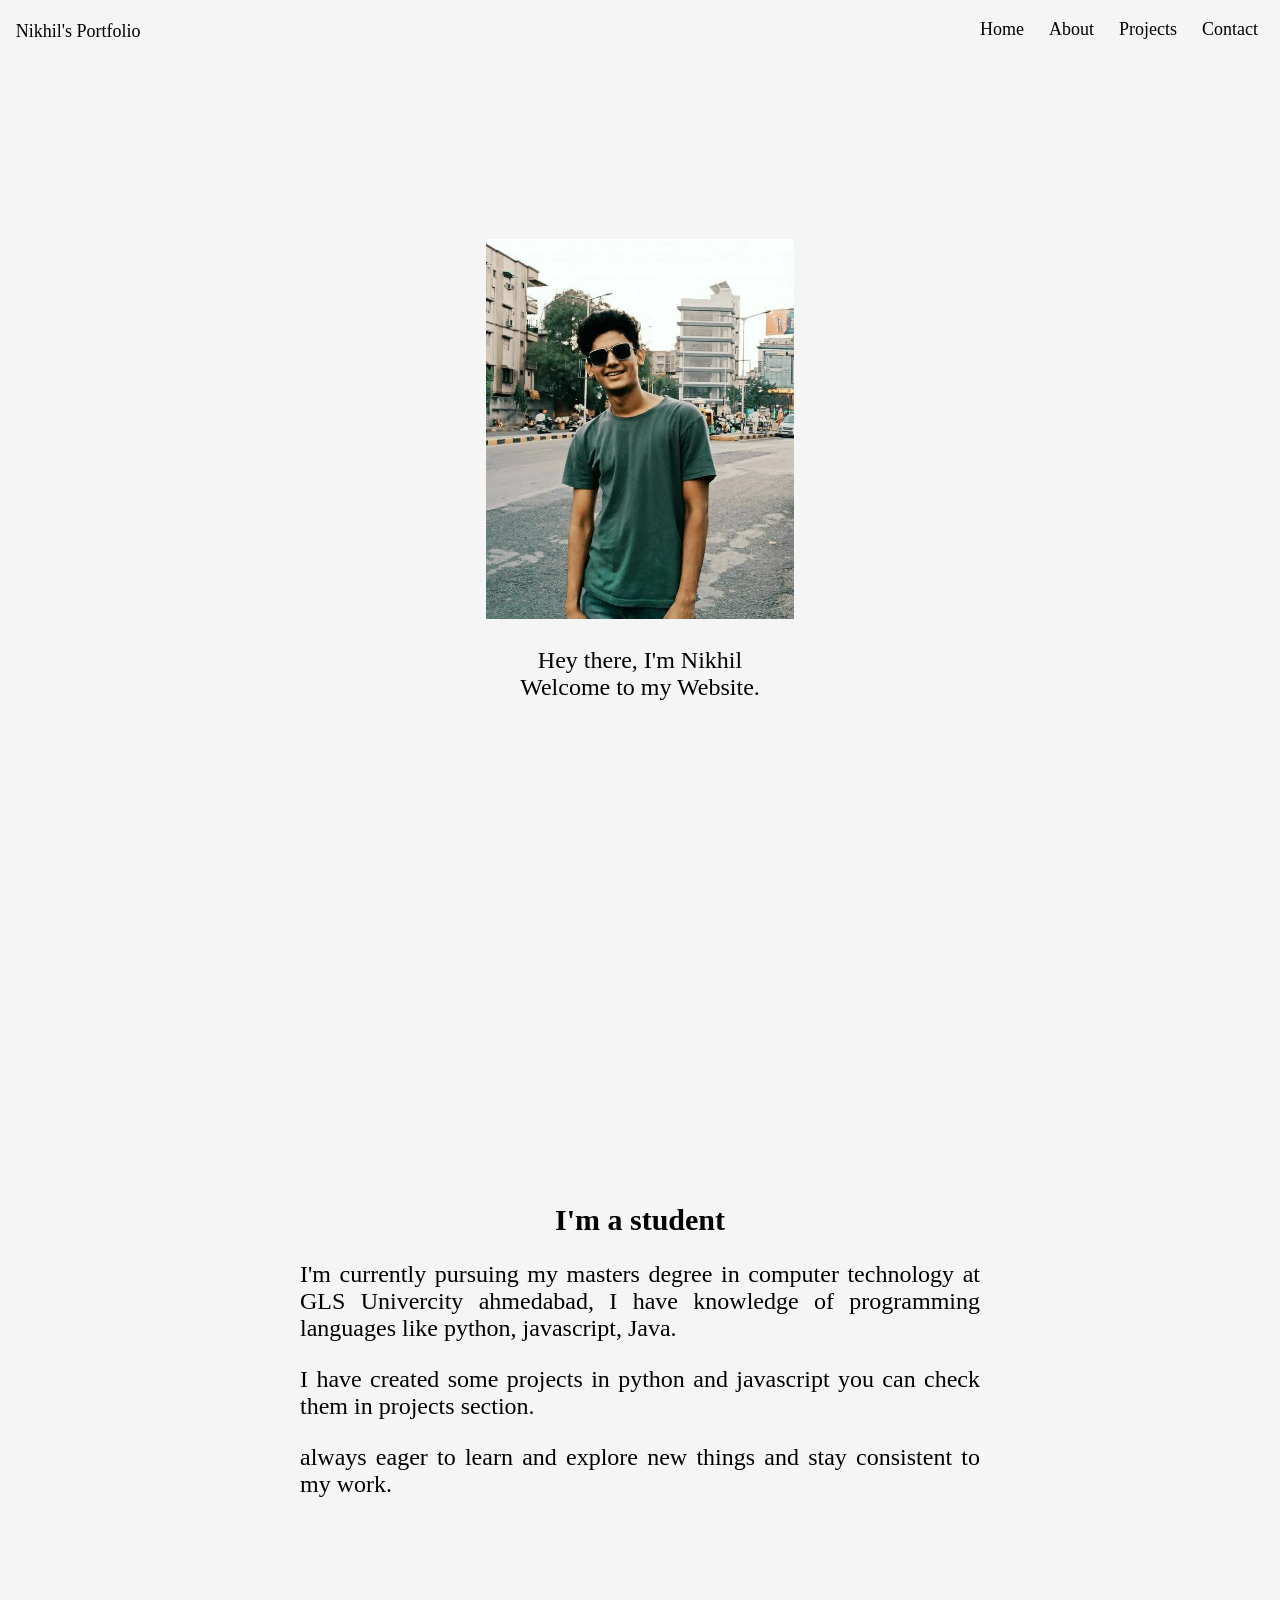
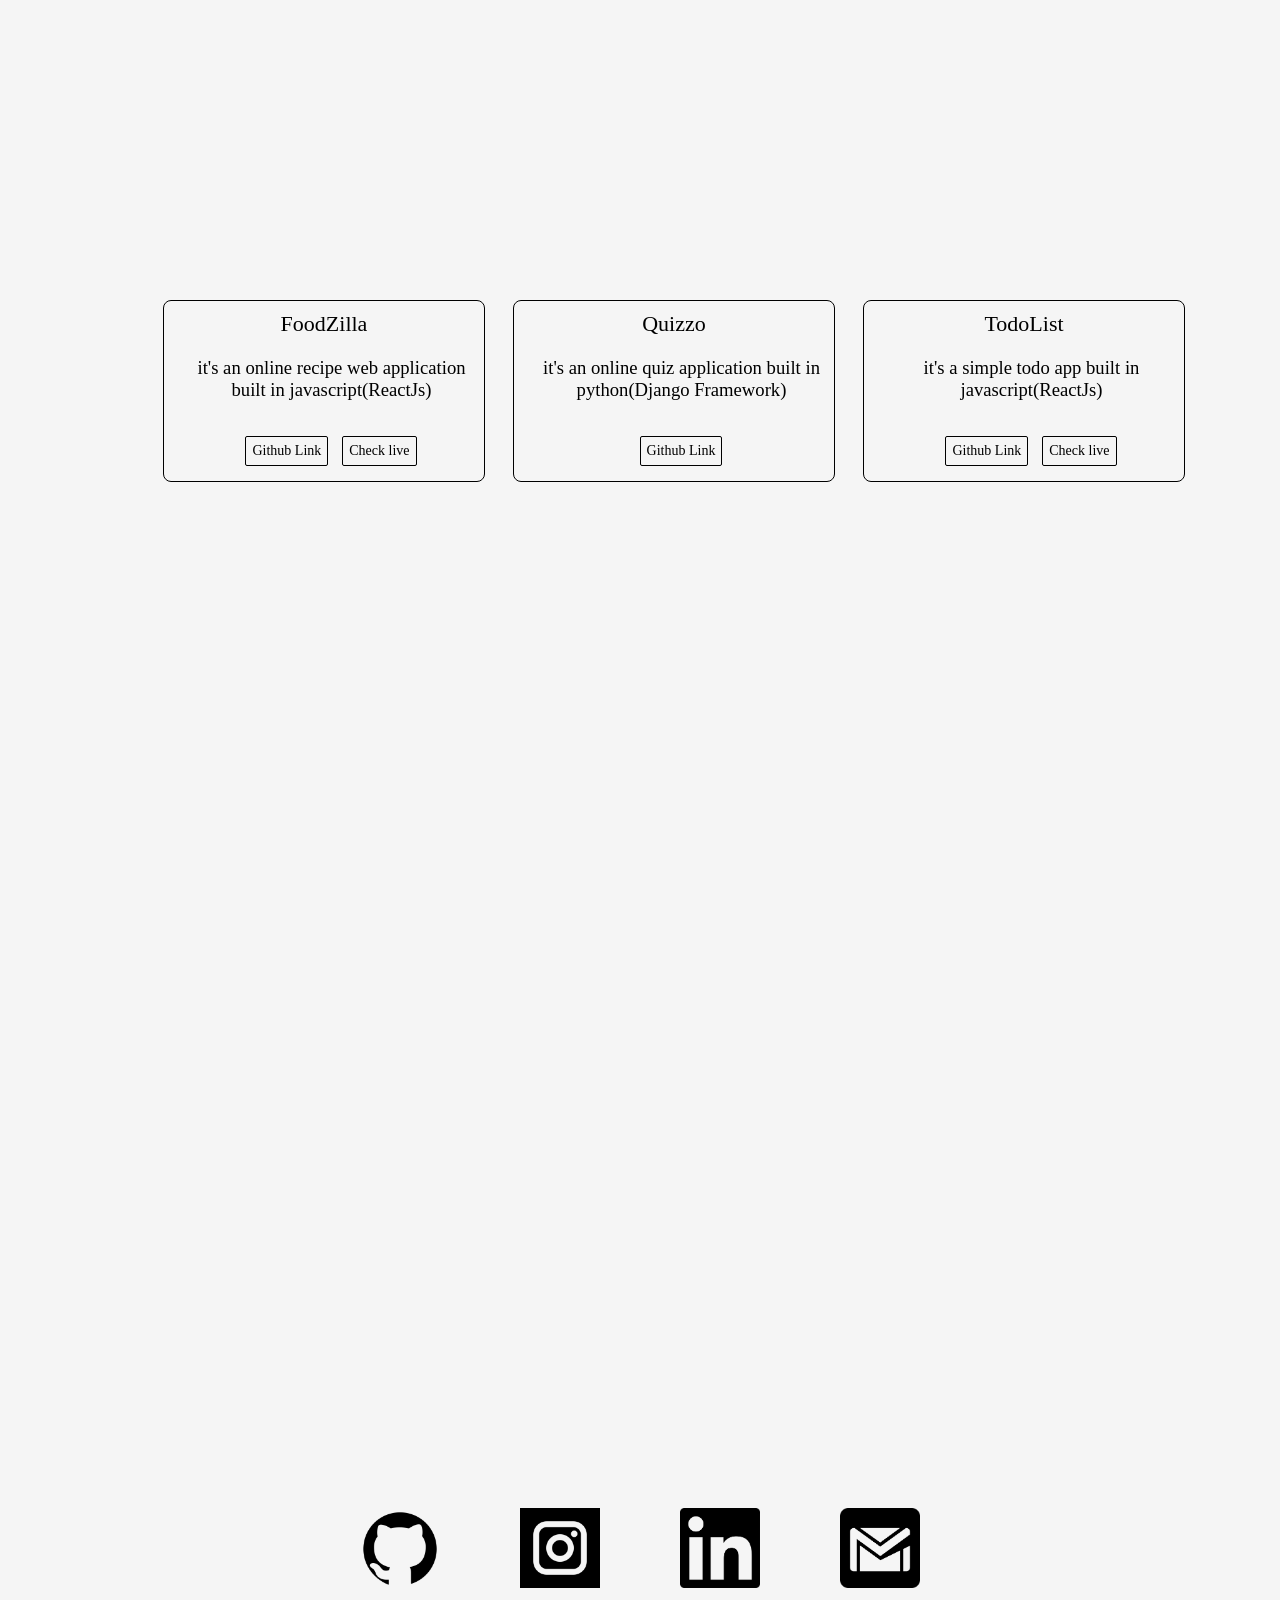
==== index.html @ bfd4dc0f "deploy: 555bc73f781dc9bf36b354ba519a0dff86ea9dd4" ====
<!doctype html><html lang="en"><head><meta charset="utf-8"/><link rel="icon" href="./favicon.ico"/><meta name="viewport" content="width=device-width,initial-scale=1"/><meta name="theme-color" content="#000000"/><meta name="description" content="Web site created using create-react-app"/><link rel="apple-touch-icon" href="./logo192.png"/><link rel="manifest" href="./manifest.json"/><title>Parmar Nikhil</title><link href="./static/css/main.b632a9b6.chunk.css" rel="stylesheet"></head><body><noscript>You need to enable JavaScript to run this app.</noscript><div id="root"></div><script>!function(e){function r(r){for(var n,i,a=r[0],c=r[1],l=r[2],p=0,s=[];p<a.length;p++)i=a[p],Object.prototype.hasOwnProperty.call(o,i)&&o[i]&&s.push(o[i][0]),o[i]=0;for(n in c)Object.prototype.hasOwnProperty.call(c,n)&&(e[n]=c[n]);for(f&&f(r);s.length;)s.shift()();return u.push.apply(u,l||[]),t()}function t(){for(var e,r=0;r<u.length;r++){for(var t=u[r],n=!0,a=1;a<t.length;a++){var c=t[a];0!==o[c]&&(n=!1)}n&&(u.splice(r--,1),e=i(i.s=t[0]))}return e}var n={},o={1:0},u=[];function i(r){if(n[r])return n[r].exports;var t=n[r]={i:r,l:!1,exports:{}};return e[r].call(t.exports,t,t.exports,i),t.l=!0,t.exports}i.e=function(e){var r=[],t=o[e];if(0!==t)if(t)r.push(t[2]);else{var n=new Promise((function(r,n){t=o[e]=[r,n]}));r.push(t[2]=n);var u,a=document.createElement("script");a.charset="utf-8",a.timeout=120,i.nc&&a.setAttribute("nonce",i.nc),a.src=function(e){return i.p+"static/js/"+({}[e]||e)+"."+{3:"75bbc83d"}[e]+".chunk.js"}(e);var c=new Error;u=function(r){a.onerror=a.onload=null,clearTimeout(l);var t=o[e];if(0!==t){if(t){var n=r&&("load"===r.type?"missing":r.type),u=r&&r.target&&r.target.src;c.message="Loading chunk "+e+" failed.\n("+n+": "+u+")",c.name="ChunkLoadError",c.type=n,c.request=u,t[1](c)}o[e]=void 0}};var l=setTimeout((function(){u({type:"timeout",target:a})}),12e4);a.onerror=a.onload=u,document.head.appendChild(a)}return Promise.all(r)},i.m=e,i.c=n,i.d=function(e,r,t){i.o(e,r)||Object.defineProperty(e,r,{enumerable:!0,get:t})},i.r=function(e){"undefined"!=typeof Symbol&&Symbol.toStringTag&&Object.defineProperty(e,Symbol.toStringTag,{value:"Module"}),Object.defineProperty(e,"__esModule",{value:!0})},i.t=function(e,r){if(1&r&&(e=i(e)),8&r)return e;if(4&r&&"object"==typeof e&&e&&e.__esModule)return e;var t=Object.create(null);if(i.r(t),Object.defineProperty(t,"default",{enumerable:!0,value:e}),2&r&&"string"!=typeof e)for(var n in e)i.d(t,n,function(r){return e[r]}.bind(null,n));return t},i.n=function(e){var r=e&&e.__esModule?function(){return e.default}:function(){return e};return i.d(r,"a",r),r},i.o=function(e,r){return Object.prototype.hasOwnProperty.call(e,r)},i.p="./",i.oe=function(e){throw console.error(e),e};var a=this.webpackJsonpportfolio=this.webpackJsonpportfolio||[],c=a.push.bind(a);a.push=r,a=a.slice();for(var l=0;l<a.length;l++)r(a[l]);var f=c;t()}([])</script><script src="./static/js/2.16195182.chunk.js"></script><script src="./static/js/main.2c8963f9.chunk.js"></script></body></html>
---- static/css/main.b632a9b6.chunk.css ----
body{margin:0;font-family:-apple-system,BlinkMacSystemFont,"Segoe UI","Roboto","Oxygen","Ubuntu","Cantarell","Fira Sans","Droid Sans","Helvetica Neue",sans-serif;-webkit-font-smoothing:antialiased;-moz-osx-font-smoothing:grayscale}code{font-family:source-code-pro,Menlo,Monaco,Consolas,"Courier New",monospace}*{text-decoration:none;font-family:Montsarret;background-color:#f5f5f5}.App{text-align:center;width:100%}.App,body,html{height:100%;scroll-behavior:smooth}header{background-color:#f5f5f5;border:solid;border-color:#f5f5f5;height:50px;position:fixed;width:100%;top:0}header .menu{float:right;margin-right:25px}header .menu li{display:inline-block;list-style:none}header .menu li a:hover{box-shadow:#f5f5f5}header .menu li a{color:#000;font-size:18px;font-weight:500px;margin-left:25px;font-family:Montsarret}header p{font-size:18px;margin-left:1%;float:left}.homepage{display:flex;flex-direction:column;justify-content:center;width:100%;text-align:center;height:100vh;background-color:#f5f5f5}.homepage div p{font-family:Montserrat;font-size:18pt}.homepage img{margin:5% 0 0;size:100%;height:380px}.about{display:flex;flex-direction:column;justify-content:center;width:100%;text-align:center;height:100vh}.about p{margin-top:0;text-align:justify;font-size:18pt;margin-left:300px;margin-right:300px}.contact{display:flex;justify-content:center;width:100%;height:100vh;align-items:center}.contact img{margin-left:40px;margin-right:40px;width:80px;height:80px}.projects{margin-left:20px;display:flex;justify-content:center;width:100%;height:100vh}.ghlink{border-width:thin;border-color:grey}.project{font-family:Montsarret;font-size:14pt;margin-top:100px;margin-left:28px;width:300px;border-radius:8px;height:160px;padding:10px;border:1px solid #000}.project button{border:1px solid #000;margin-left:14px;padding:6px;border-radius:2px;font-style:normal;font-size:14px;margin-top:16px}@media only screen and (max-width:768px){header .menu li{margin-right:20pxpx}.homepage{background-color:#f5f5f5}.about,.homepage{display:flex;flex-direction:column;justify-content:center;width:100%;text-align:center}.about{font-size:18pt}.about h2{font-size:5pt}.about p{margin:0;text-align:justify;font-size:15pt;padding:12px}.homepage img{width:350px;height:350px;margin-top:100px}.contact{width:100%;height:100vh;align-items:center}.contact,.projects{display:flex;justify-content:center;flex-direction:column}.projects{margin-top:40px;width:80%;height:100%}.project{margin-top:20px;margin-right:80px;font-family:Montsarret;font-size:14pt;width:350px;height:160px;padding:2px;border:1px solid #000}.project button{height:30px;padding:5px;width:100px}.contact img{margin-top:24px}.project p{font-family:Montsarret;margin-top:20px;margin-left:15px}}.project p{font-family:Montsarret;margin-top:20px;margin-left:15px}.main-content{display:flex;flex-direction:column}@media (prefers-reduced-motion:no-preference){.App-logo{-webkit-animation:App-logo-spin 20s linear infinite;animation:App-logo-spin 20s linear infinite}}.App-header{background-color:#282c34;min-height:100vh;display:flex;flex-direction:column;align-items:center;justify-content:center;font-size:calc(10px + 2vmin);color:#fff}.App-link{color:#61dafb}@-webkit-keyframes App-logo-spin{0%{-webkit-transform:rotate(0deg);transform:rotate(0deg)}to{-webkit-transform:rotate(1turn);transform:rotate(1turn)}}@keyframes App-logo-spin{0%{-webkit-transform:rotate(0deg);transform:rotate(0deg)}to{-webkit-transform:rotate(1turn);transform:rotate(1turn)}}
/*# sourceMappingURL=main.b632a9b6.chunk.css.map */
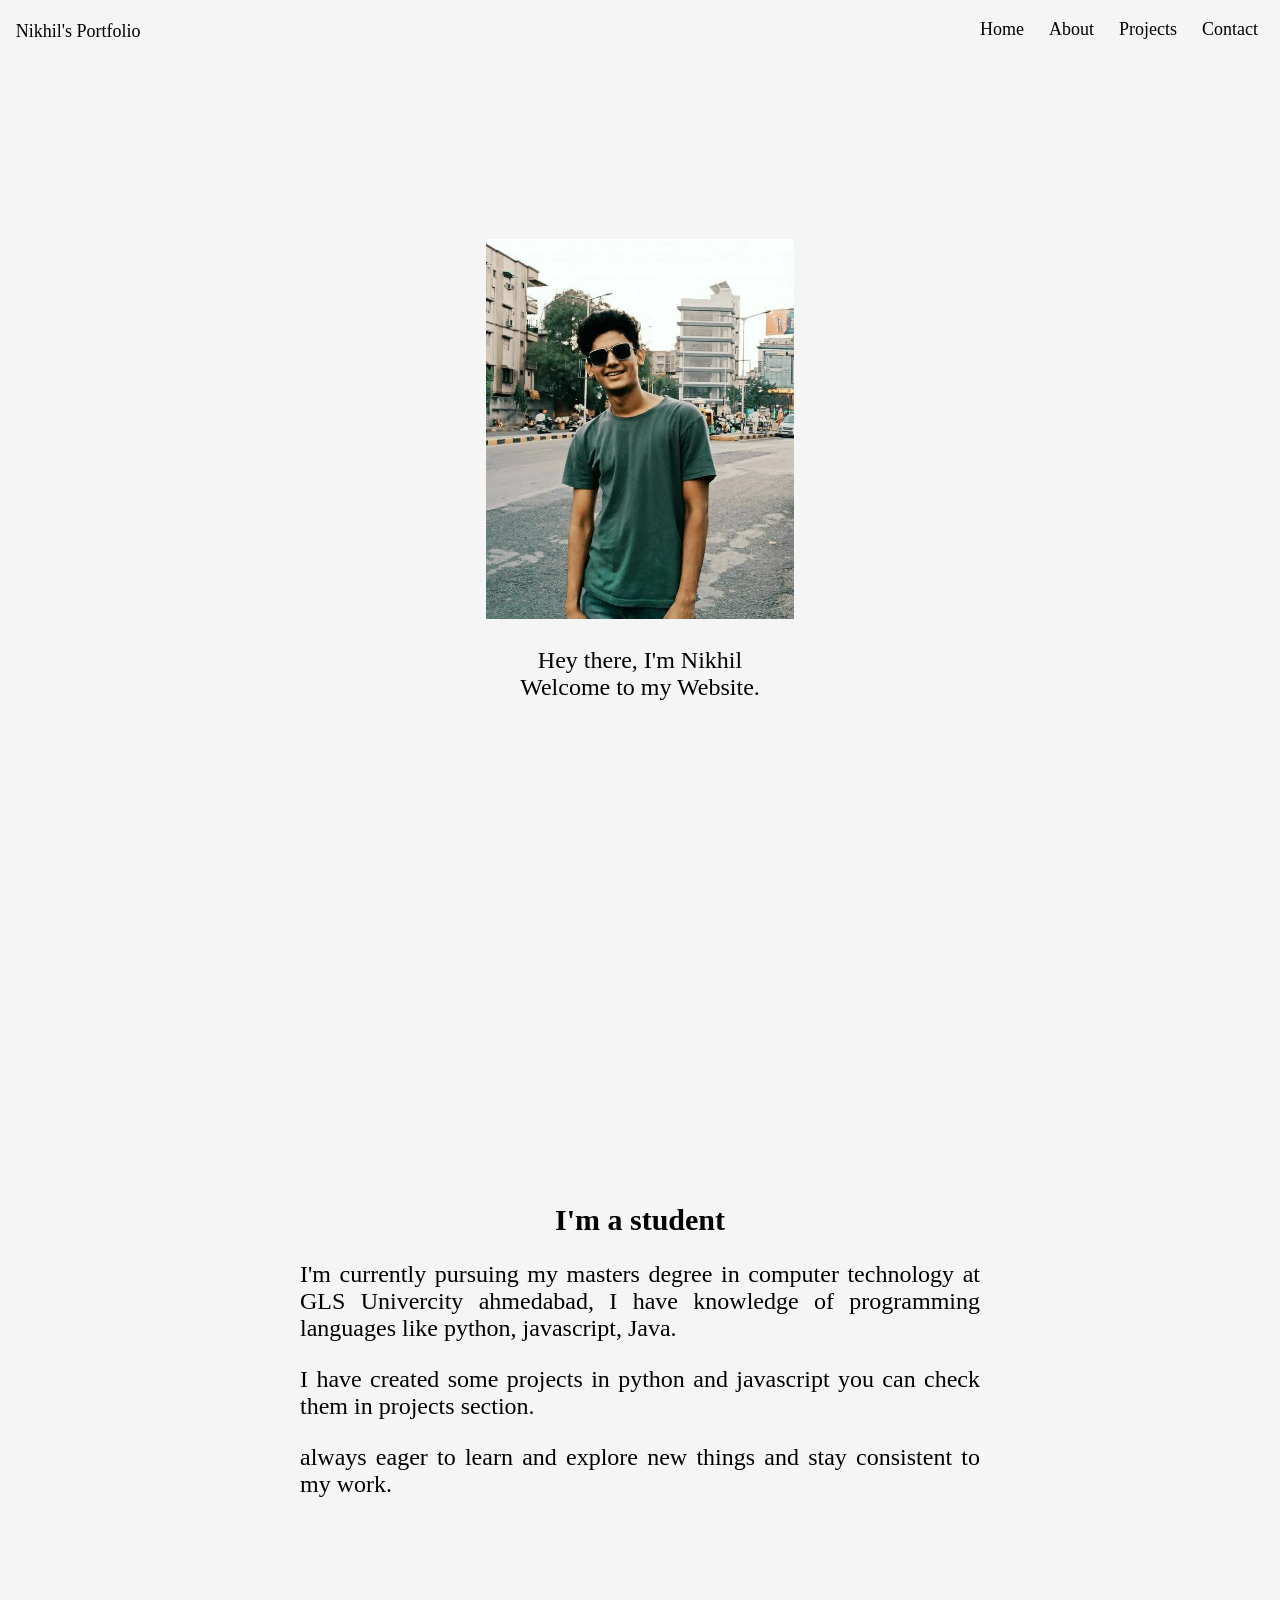
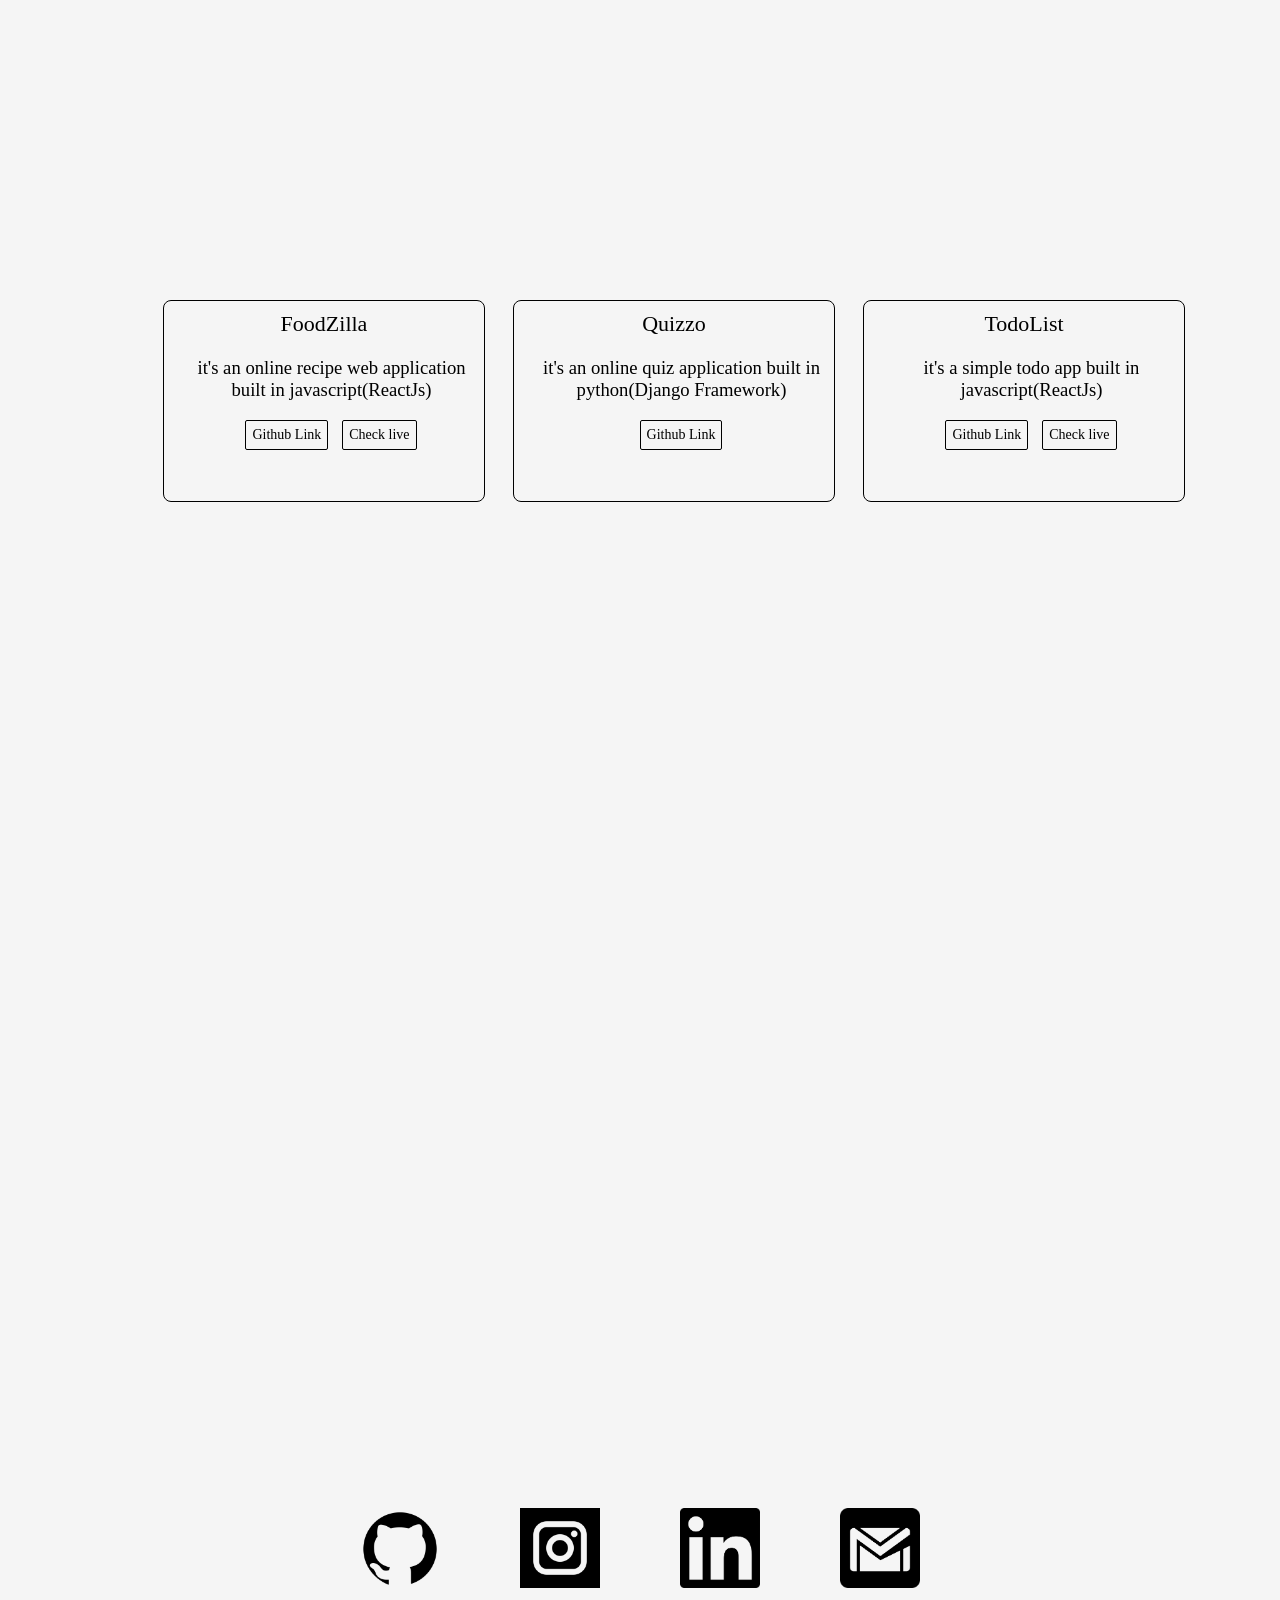
==== commit 0a442c26: "deploy: 1b4979b20dcdbd043f314d132124f4fd3007ded4" ====
--- a/index.html
+++ b/index.html
@@ -1 +1 @@
-<!doctype html><html lang="en"><head><meta charset="utf-8"/><link rel="icon" href="./favicon.ico"/><meta name="viewport" content="width=device-width,initial-scale=1"/><meta name="theme-color" content="#000000"/><meta name="description" content="Web site created using create-react-app"/><link rel="apple-touch-icon" href="./logo192.png"/><link rel="manifest" href="./manifest.json"/><title>Parmar Nikhil</title><link href="./static/css/main.b632a9b6.chunk.css" rel="stylesheet"></head><body><noscript>You need to enable JavaScript to run this app.</noscript><div id="root"></div><script>!function(e){function r(r){for(var n,i,a=r[0],c=r[1],l=r[2],p=0,s=[];p<a.length;p++)i=a[p],Object.prototype.hasOwnProperty.call(o,i)&&o[i]&&s.push(o[i][0]),o[i]=0;for(n in c)Object.prototype.hasOwnProperty.call(c,n)&&(e[n]=c[n]);for(f&&f(r);s.length;)s.shift()();return u.push.apply(u,l||[]),t()}function t(){for(var e,r=0;r<u.length;r++){for(var t=u[r],n=!0,a=1;a<t.length;a++){var c=t[a];0!==o[c]&&(n=!1)}n&&(u.splice(r--,1),e=i(i.s=t[0]))}return e}var n={},o={1:0},u=[];function i(r){if(n[r])return n[r].exports;var t=n[r]={i:r,l:!1,exports:{}};return e[r].call(t.exports,t,t.exports,i),t.l=!0,t.exports}i.e=function(e){var r=[],t=o[e];if(0!==t)if(t)r.push(t[2]);else{var n=new Promise((function(r,n){t=o[e]=[r,n]}));r.push(t[2]=n);var u,a=document.createElement("script");a.charset="utf-8",a.timeout=120,i.nc&&a.setAttribute("nonce",i.nc),a.src=function(e){return i.p+"static/js/"+({}[e]||e)+"."+{3:"75bbc83d"}[e]+".chunk.js"}(e);var c=new Error;u=function(r){a.onerror=a.onload=null,clearTimeout(l);var t=o[e];if(0!==t){if(t){var n=r&&("load"===r.type?"missing":r.type),u=r&&r.target&&r.target.src;c.message="Loading chunk "+e+" failed.\n("+n+": "+u+")",c.name="ChunkLoadError",c.type=n,c.request=u,t[1](c)}o[e]=void 0}};var l=setTimeout((function(){u({type:"timeout",target:a})}),12e4);a.onerror=a.onload=u,document.head.appendChild(a)}return Promise.all(r)},i.m=e,i.c=n,i.d=function(e,r,t){i.o(e,r)||Object.defineProperty(e,r,{enumerable:!0,get:t})},i.r=function(e){"undefined"!=typeof Symbol&&Symbol.toStringTag&&Object.defineProperty(e,Symbol.toStringTag,{value:"Module"}),Object.defineProperty(e,"__esModule",{value:!0})},i.t=function(e,r){if(1&r&&(e=i(e)),8&r)return e;if(4&r&&"object"==typeof e&&e&&e.__esModule)return e;var t=Object.create(null);if(i.r(t),Object.defineProperty(t,"default",{enumerable:!0,value:e}),2&r&&"string"!=typeof e)for(var n in e)i.d(t,n,function(r){return e[r]}.bind(null,n));return t},i.n=function(e){var r=e&&e.__esModule?function(){return e.default}:function(){return e};return i.d(r,"a",r),r},i.o=function(e,r){return Object.prototype.hasOwnProperty.call(e,r)},i.p="./",i.oe=function(e){throw console.error(e),e};var a=this.webpackJsonpportfolio=this.webpackJsonpportfolio||[],c=a.push.bind(a);a.push=r,a=a.slice();for(var l=0;l<a.length;l++)r(a[l]);var f=c;t()}([])</script><script src="./static/js/2.16195182.chunk.js"></script><script src="./static/js/main.2c8963f9.chunk.js"></script></body></html>+<!doctype html><html lang="en"><head><meta charset="utf-8"/><link rel="icon" href="./favicon.ico"/><meta name="viewport" content="width=device-width,initial-scale=1"/><meta name="theme-color" content="#000000"/><meta name="description" content="Web site created using create-react-app"/><link rel="apple-touch-icon" href="./logo192.png"/><link rel="manifest" href="./manifest.json"/><title>Parmar Nikhil</title><link href="./static/css/main.9d55706c.chunk.css" rel="stylesheet"></head><body><noscript>You need to enable JavaScript to run this app.</noscript><div id="root"></div><script>!function(e){function r(r){for(var n,i,a=r[0],c=r[1],l=r[2],p=0,s=[];p<a.length;p++)i=a[p],Object.prototype.hasOwnProperty.call(o,i)&&o[i]&&s.push(o[i][0]),o[i]=0;for(n in c)Object.prototype.hasOwnProperty.call(c,n)&&(e[n]=c[n]);for(f&&f(r);s.length;)s.shift()();return u.push.apply(u,l||[]),t()}function t(){for(var e,r=0;r<u.length;r++){for(var t=u[r],n=!0,a=1;a<t.length;a++){var c=t[a];0!==o[c]&&(n=!1)}n&&(u.splice(r--,1),e=i(i.s=t[0]))}return e}var n={},o={1:0},u=[];function i(r){if(n[r])return n[r].exports;var t=n[r]={i:r,l:!1,exports:{}};return e[r].call(t.exports,t,t.exports,i),t.l=!0,t.exports}i.e=function(e){var r=[],t=o[e];if(0!==t)if(t)r.push(t[2]);else{var n=new Promise((function(r,n){t=o[e]=[r,n]}));r.push(t[2]=n);var u,a=document.createElement("script");a.charset="utf-8",a.timeout=120,i.nc&&a.setAttribute("nonce",i.nc),a.src=function(e){return i.p+"static/js/"+({}[e]||e)+"."+{3:"75bbc83d"}[e]+".chunk.js"}(e);var c=new Error;u=function(r){a.onerror=a.onload=null,clearTimeout(l);var t=o[e];if(0!==t){if(t){var n=r&&("load"===r.type?"missing":r.type),u=r&&r.target&&r.target.src;c.message="Loading chunk "+e+" failed.\n("+n+": "+u+")",c.name="ChunkLoadError",c.type=n,c.request=u,t[1](c)}o[e]=void 0}};var l=setTimeout((function(){u({type:"timeout",target:a})}),12e4);a.onerror=a.onload=u,document.head.appendChild(a)}return Promise.all(r)},i.m=e,i.c=n,i.d=function(e,r,t){i.o(e,r)||Object.defineProperty(e,r,{enumerable:!0,get:t})},i.r=function(e){"undefined"!=typeof Symbol&&Symbol.toStringTag&&Object.defineProperty(e,Symbol.toStringTag,{value:"Module"}),Object.defineProperty(e,"__esModule",{value:!0})},i.t=function(e,r){if(1&r&&(e=i(e)),8&r)return e;if(4&r&&"object"==typeof e&&e&&e.__esModule)return e;var t=Object.create(null);if(i.r(t),Object.defineProperty(t,"default",{enumerable:!0,value:e}),2&r&&"string"!=typeof e)for(var n in e)i.d(t,n,function(r){return e[r]}.bind(null,n));return t},i.n=function(e){var r=e&&e.__esModule?function(){return e.default}:function(){return e};return i.d(r,"a",r),r},i.o=function(e,r){return Object.prototype.hasOwnProperty.call(e,r)},i.p="./",i.oe=function(e){throw console.error(e),e};var a=this.webpackJsonpportfolio=this.webpackJsonpportfolio||[],c=a.push.bind(a);a.push=r,a=a.slice();for(var l=0;l<a.length;l++)r(a[l]);var f=c;t()}([])</script><script src="./static/js/2.16195182.chunk.js"></script><script src="./static/js/main.1bcb06c4.chunk.js"></script></body></html>
--- a/static/css/main.9d55706c.chunk.css
+++ b/static/css/main.9d55706c.chunk.css
@@ -0,0 +1,2 @@
+body{margin:0;font-family:-apple-system,BlinkMacSystemFont,"Segoe UI","Roboto","Oxygen","Ubuntu","Cantarell","Fira Sans","Droid Sans","Helvetica Neue",sans-serif;-webkit-font-smoothing:antialiased;-moz-osx-font-smoothing:grayscale}code{font-family:source-code-pro,Menlo,Monaco,Consolas,"Courier New",monospace}*{text-decoration:none;font-family:Montsarret;background-color:#f5f5f5}.App{text-align:center;width:100%}.App,body,html{height:100%;scroll-behavior:smooth}header{background-color:#f5f5f5;border:solid;border-color:#f5f5f5;height:50px;position:fixed;width:100%;top:0}header .menu{float:right;margin-right:25px}header .menu li{display:inline-block;list-style:none}header .menu li a:hover{box-shadow:#f5f5f5}header .menu li a{color:#000;font-size:18px;font-weight:500px;margin-left:25px;font-family:Montsarret}header p{font-size:18px;margin-left:1%;float:left}.homepage{display:flex;flex-direction:column;justify-content:center;width:100%;text-align:center;height:100vh;background-color:#f5f5f5}.homepage div p{font-family:Montserrat;font-size:18pt}.homepage img{margin:5% 0 0;size:100%;height:380px}.about{display:flex;flex-direction:column;justify-content:center;width:100%;text-align:center;height:100vh}.about p{margin-top:0;text-align:justify;font-size:18pt;margin-left:300px;margin-right:300px}.contact{display:flex;justify-content:center;width:100%;height:100vh;align-items:center}.contact img{margin-left:40px;margin-right:40px;width:80px;height:80px}.projects{margin-left:20px;display:flex;justify-content:center;width:100%;height:100vh}.ghlink{border-width:thin;border-color:grey}.project{font-family:Montsarret;font-size:14pt;margin-top:100px;margin-left:28px;width:300px;border-radius:8px;height:180px;padding:10px;border:1px solid #000}.project button{border:1px solid #000;margin-left:14px;padding:6px;border-radius:2px;font-style:normal;font-size:14px}.buttonholder{position:relative;bottom:0}@media only screen and (max-width:768px){header .menu li{margin:0}header{display:flex;margin-left:0;margin-right:0}header .menu li a{font-size:14px;margin:5px}header p{display:none}.homepage{display:flex;flex-direction:column;justify-content:center;width:100%;text-align:center;background-color:#f5f5f5}.homepage div p{font-size:14px}.about{display:flex;flex-direction:column;justify-content:center;width:100%;text-align:center;font-size:18pt}.about h2{font-size:5pt}.about p{margin:0;text-align:justify;font-size:15pt;padding:12px}.homepage img{width:100%;height:100%;margin-top:50px}.contact{justify-content:center;height:100vh}.contact,.projects{display:flex;flex-direction:column;width:100%;align-items:center}.projects{margin-top:100px;margin-left:0;margin-right:0}.project{margin:0}.buttonholder .buttonlink{width:50px}.buttonholder .buttoncheck{width:60px}.buttonholder button span{display:none}.buttonholder .buttonlink:after{content:"</>"}.buttonholder .buttoncheck:after{content:"check"}.contact img{margin-top:24px}.project p{font-family:Montsarret;margin-top:20px;margin-left:15px}}.project p{font-family:Montsarret;margin-top:20px;margin-left:15px}.main-content{display:flex;flex-direction:column}@media (prefers-reduced-motion:no-preference){.App-logo{-webkit-animation:App-logo-spin 20s linear infinite;animation:App-logo-spin 20s linear infinite}}.App-header{background-color:#282c34;min-height:100vh;display:flex;flex-direction:column;align-items:center;justify-content:center;font-size:calc(10px + 2vmin);color:#fff}.App-link{color:#61dafb}@-webkit-keyframes App-logo-spin{0%{-webkit-transform:rotate(0deg);transform:rotate(0deg)}to{-webkit-transform:rotate(1turn);transform:rotate(1turn)}}@keyframes App-logo-spin{0%{-webkit-transform:rotate(0deg);transform:rotate(0deg)}to{-webkit-transform:rotate(1turn);transform:rotate(1turn)}}
+/*# sourceMappingURL=main.9d55706c.chunk.css.map */
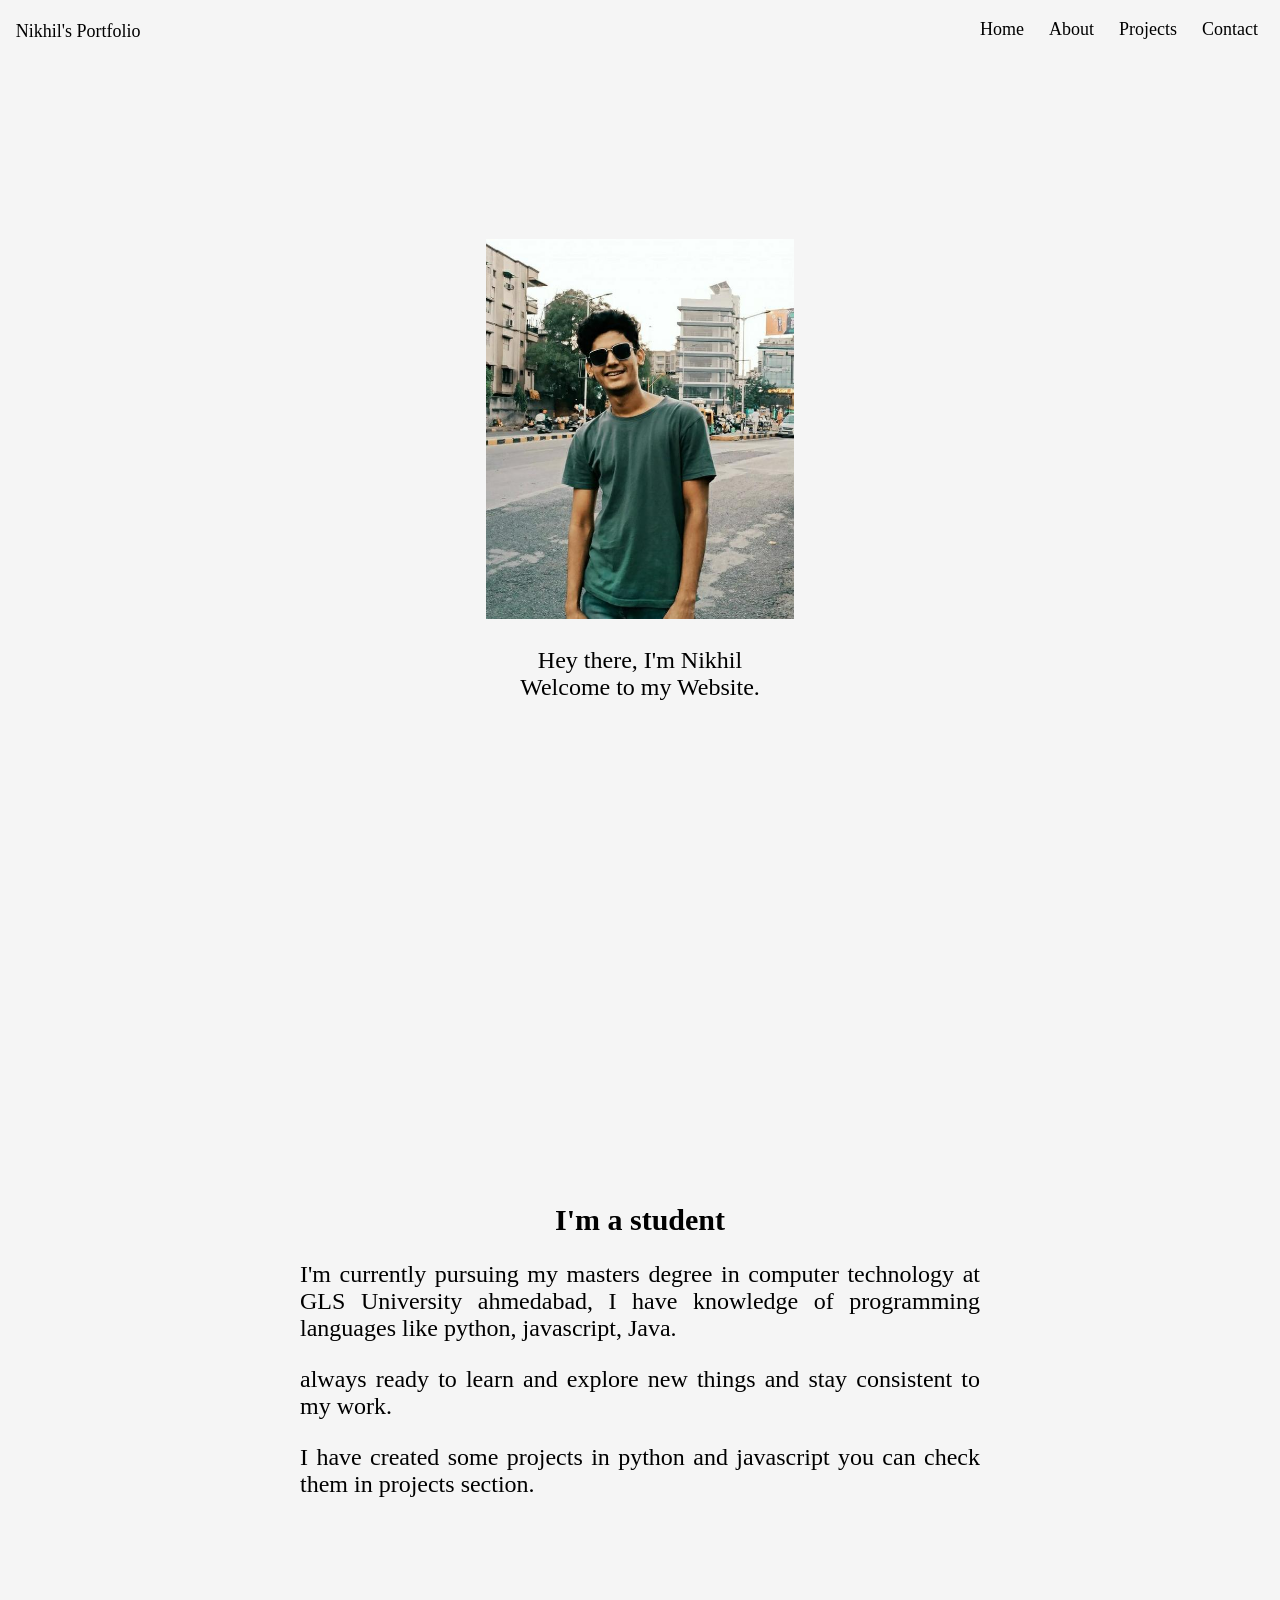
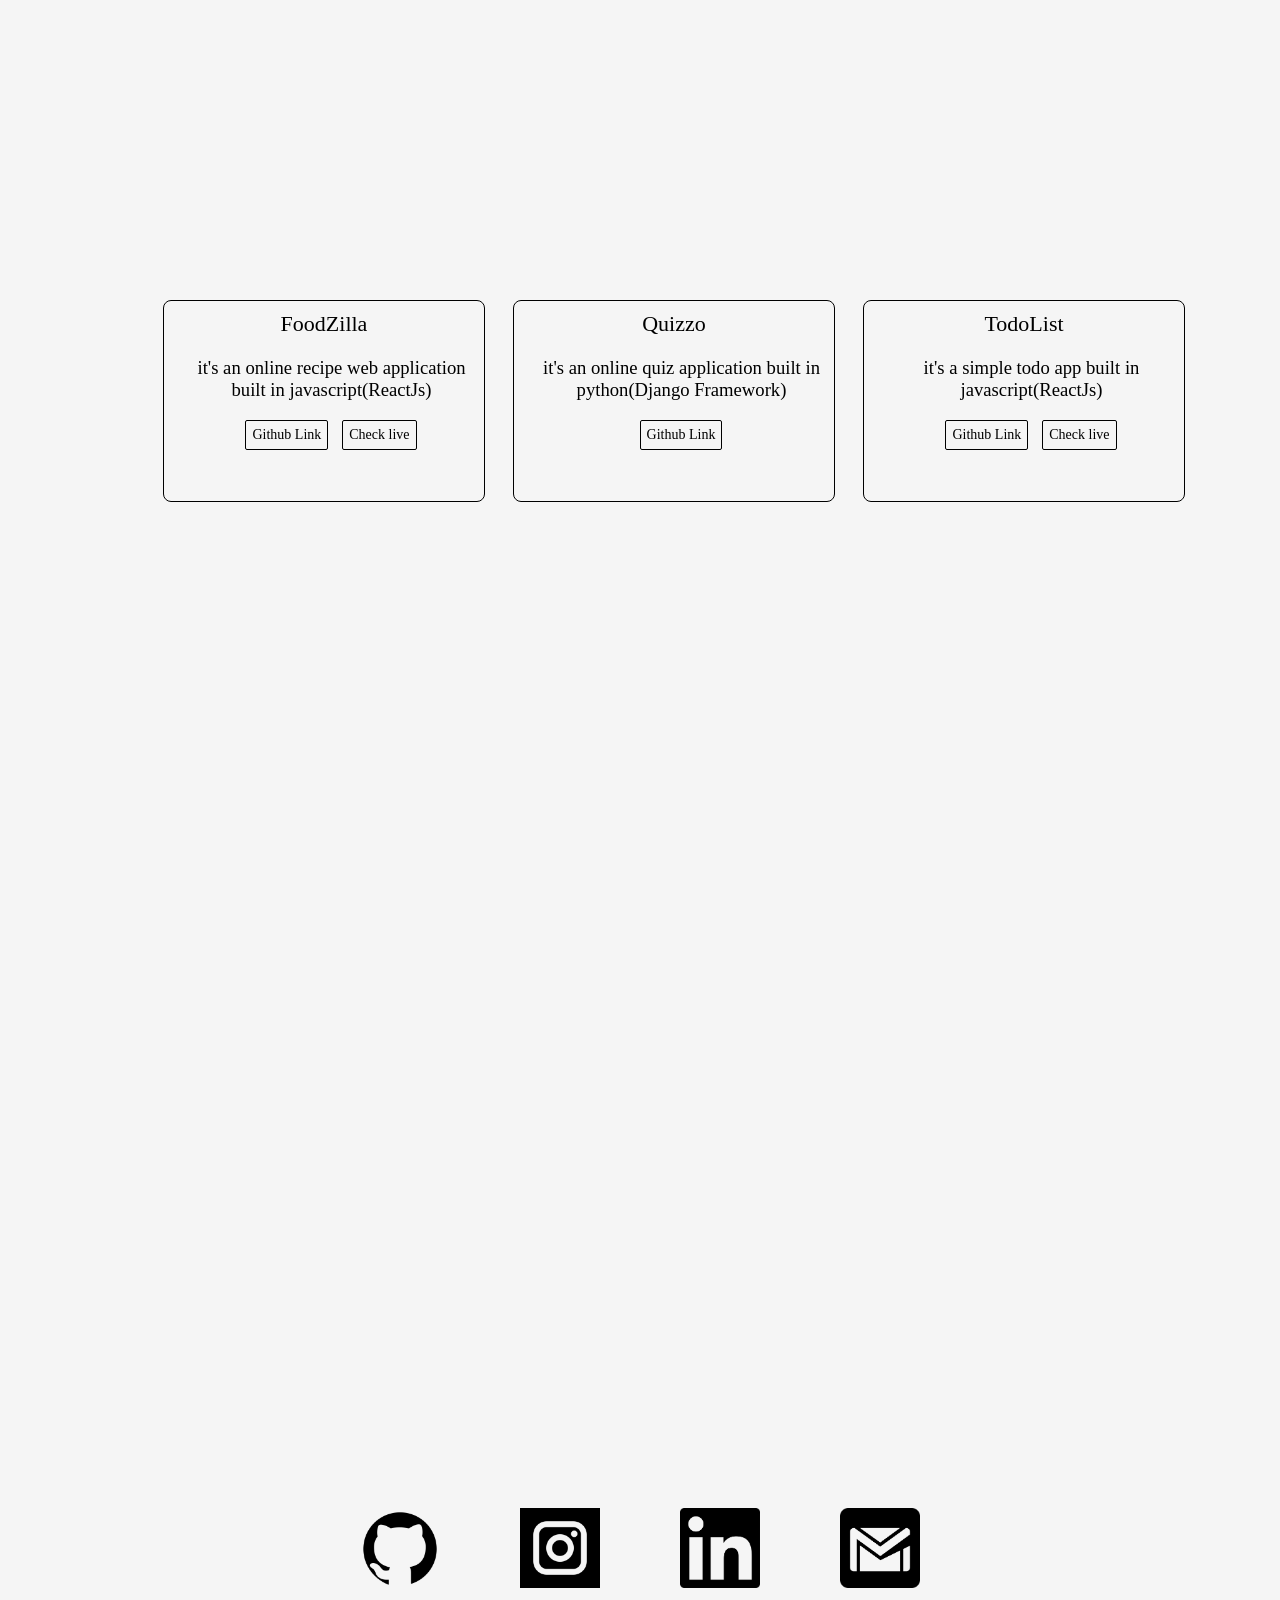
==== commit 188f42d7: "deploy: 7dcdb0a24622a1386dce59e8f3ce39e842fda0e9" ====
--- a/index.html
+++ b/index.html
@@ -1 +1 @@
-<!doctype html><html lang="en"><head><meta charset="utf-8"/><link rel="icon" href="./favicon.ico"/><meta name="viewport" content="width=device-width,initial-scale=1"/><meta name="theme-color" content="#000000"/><meta name="description" content="Web site created using create-react-app"/><link rel="apple-touch-icon" href="./logo192.png"/><link rel="manifest" href="./manifest.json"/><title>Parmar Nikhil</title><link href="./static/css/main.9d55706c.chunk.css" rel="stylesheet"></head><body><noscript>You need to enable JavaScript to run this app.</noscript><div id="root"></div><script>!function(e){function r(r){for(var n,i,a=r[0],c=r[1],l=r[2],p=0,s=[];p<a.length;p++)i=a[p],Object.prototype.hasOwnProperty.call(o,i)&&o[i]&&s.push(o[i][0]),o[i]=0;for(n in c)Object.prototype.hasOwnProperty.call(c,n)&&(e[n]=c[n]);for(f&&f(r);s.length;)s.shift()();return u.push.apply(u,l||[]),t()}function t(){for(var e,r=0;r<u.length;r++){for(var t=u[r],n=!0,a=1;a<t.length;a++){var c=t[a];0!==o[c]&&(n=!1)}n&&(u.splice(r--,1),e=i(i.s=t[0]))}return e}var n={},o={1:0},u=[];function i(r){if(n[r])return n[r].exports;var t=n[r]={i:r,l:!1,exports:{}};return e[r].call(t.exports,t,t.exports,i),t.l=!0,t.exports}i.e=function(e){var r=[],t=o[e];if(0!==t)if(t)r.push(t[2]);else{var n=new Promise((function(r,n){t=o[e]=[r,n]}));r.push(t[2]=n);var u,a=document.createElement("script");a.charset="utf-8",a.timeout=120,i.nc&&a.setAttribute("nonce",i.nc),a.src=function(e){return i.p+"static/js/"+({}[e]||e)+"."+{3:"75bbc83d"}[e]+".chunk.js"}(e);var c=new Error;u=function(r){a.onerror=a.onload=null,clearTimeout(l);var t=o[e];if(0!==t){if(t){var n=r&&("load"===r.type?"missing":r.type),u=r&&r.target&&r.target.src;c.message="Loading chunk "+e+" failed.\n("+n+": "+u+")",c.name="ChunkLoadError",c.type=n,c.request=u,t[1](c)}o[e]=void 0}};var l=setTimeout((function(){u({type:"timeout",target:a})}),12e4);a.onerror=a.onload=u,document.head.appendChild(a)}return Promise.all(r)},i.m=e,i.c=n,i.d=function(e,r,t){i.o(e,r)||Object.defineProperty(e,r,{enumerable:!0,get:t})},i.r=function(e){"undefined"!=typeof Symbol&&Symbol.toStringTag&&Object.defineProperty(e,Symbol.toStringTag,{value:"Module"}),Object.defineProperty(e,"__esModule",{value:!0})},i.t=function(e,r){if(1&r&&(e=i(e)),8&r)return e;if(4&r&&"object"==typeof e&&e&&e.__esModule)return e;var t=Object.create(null);if(i.r(t),Object.defineProperty(t,"default",{enumerable:!0,value:e}),2&r&&"string"!=typeof e)for(var n in e)i.d(t,n,function(r){return e[r]}.bind(null,n));return t},i.n=function(e){var r=e&&e.__esModule?function(){return e.default}:function(){return e};return i.d(r,"a",r),r},i.o=function(e,r){return Object.prototype.hasOwnProperty.call(e,r)},i.p="./",i.oe=function(e){throw console.error(e),e};var a=this.webpackJsonpportfolio=this.webpackJsonpportfolio||[],c=a.push.bind(a);a.push=r,a=a.slice();for(var l=0;l<a.length;l++)r(a[l]);var f=c;t()}([])</script><script src="./static/js/2.16195182.chunk.js"></script><script src="./static/js/main.1bcb06c4.chunk.js"></script></body></html>+<!doctype html><html lang="en"><head><meta charset="utf-8"/><link rel="icon" href="./favicon.ico"/><meta name="viewport" content="width=device-width,initial-scale=1"/><meta name="theme-color" content="#000000"/><meta name="description" content="Web site created using create-react-app"/><link rel="apple-touch-icon" href="./logo192.png"/><link rel="manifest" href="./manifest.json"/><title>Parmar Nikhil</title><link href="./static/css/main.975de680.chunk.css" rel="stylesheet"></head><body><noscript>You need to enable JavaScript to run this app.</noscript><div id="root"></div><script>!function(e){function r(r){for(var n,i,a=r[0],c=r[1],l=r[2],p=0,s=[];p<a.length;p++)i=a[p],Object.prototype.hasOwnProperty.call(o,i)&&o[i]&&s.push(o[i][0]),o[i]=0;for(n in c)Object.prototype.hasOwnProperty.call(c,n)&&(e[n]=c[n]);for(f&&f(r);s.length;)s.shift()();return u.push.apply(u,l||[]),t()}function t(){for(var e,r=0;r<u.length;r++){for(var t=u[r],n=!0,a=1;a<t.length;a++){var c=t[a];0!==o[c]&&(n=!1)}n&&(u.splice(r--,1),e=i(i.s=t[0]))}return e}var n={},o={1:0},u=[];function i(r){if(n[r])return n[r].exports;var t=n[r]={i:r,l:!1,exports:{}};return e[r].call(t.exports,t,t.exports,i),t.l=!0,t.exports}i.e=function(e){var r=[],t=o[e];if(0!==t)if(t)r.push(t[2]);else{var n=new Promise((function(r,n){t=o[e]=[r,n]}));r.push(t[2]=n);var u,a=document.createElement("script");a.charset="utf-8",a.timeout=120,i.nc&&a.setAttribute("nonce",i.nc),a.src=function(e){return i.p+"static/js/"+({}[e]||e)+"."+{3:"75bbc83d"}[e]+".chunk.js"}(e);var c=new Error;u=function(r){a.onerror=a.onload=null,clearTimeout(l);var t=o[e];if(0!==t){if(t){var n=r&&("load"===r.type?"missing":r.type),u=r&&r.target&&r.target.src;c.message="Loading chunk "+e+" failed.\n("+n+": "+u+")",c.name="ChunkLoadError",c.type=n,c.request=u,t[1](c)}o[e]=void 0}};var l=setTimeout((function(){u({type:"timeout",target:a})}),12e4);a.onerror=a.onload=u,document.head.appendChild(a)}return Promise.all(r)},i.m=e,i.c=n,i.d=function(e,r,t){i.o(e,r)||Object.defineProperty(e,r,{enumerable:!0,get:t})},i.r=function(e){"undefined"!=typeof Symbol&&Symbol.toStringTag&&Object.defineProperty(e,Symbol.toStringTag,{value:"Module"}),Object.defineProperty(e,"__esModule",{value:!0})},i.t=function(e,r){if(1&r&&(e=i(e)),8&r)return e;if(4&r&&"object"==typeof e&&e&&e.__esModule)return e;var t=Object.create(null);if(i.r(t),Object.defineProperty(t,"default",{enumerable:!0,value:e}),2&r&&"string"!=typeof e)for(var n in e)i.d(t,n,function(r){return e[r]}.bind(null,n));return t},i.n=function(e){var r=e&&e.__esModule?function(){return e.default}:function(){return e};return i.d(r,"a",r),r},i.o=function(e,r){return Object.prototype.hasOwnProperty.call(e,r)},i.p="./",i.oe=function(e){throw console.error(e),e};var a=this.webpackJsonpportfolio=this.webpackJsonpportfolio||[],c=a.push.bind(a);a.push=r,a=a.slice();for(var l=0;l<a.length;l++)r(a[l]);var f=c;t()}([])</script><script src="./static/js/2.16195182.chunk.js"></script><script src="./static/js/main.76f1199d.chunk.js"></script></body></html>
--- a/static/css/main.975de680.chunk.css
+++ b/static/css/main.975de680.chunk.css
@@ -0,0 +1,2 @@
+body{margin:0;font-family:-apple-system,BlinkMacSystemFont,"Segoe UI","Roboto","Oxygen","Ubuntu","Cantarell","Fira Sans","Droid Sans","Helvetica Neue",sans-serif;-webkit-font-smoothing:antialiased;-moz-osx-font-smoothing:grayscale}code{font-family:source-code-pro,Menlo,Monaco,Consolas,"Courier New",monospace}*{text-decoration:none;font-family:Montsarret;background-color:#f5f5f5}.App{text-align:center;width:100%}.App,body,html{height:100%;scroll-behavior:smooth}header{background-color:#f5f5f5;border:solid;border-color:#f5f5f5;height:50px;position:fixed;width:100%;top:0}header .menu{float:right;margin-right:25px}header .menu li{display:inline-block;list-style:none}header .menu li a:hover{box-shadow:#f5f5f5}header .menu li a{color:#000;font-size:18px;font-weight:500px;margin-left:25px;font-family:Montsarret}header p{font-size:18px;margin-left:1%;float:left}.homepage{display:flex;flex-direction:column;justify-content:center;width:100%;text-align:center;height:100vh;background-color:#f5f5f5}.homepage div p{font-family:Montserrat;font-size:18pt}.homepage img{margin:5% 0 0;size:100%;height:380px}.about{display:flex;flex-direction:column;justify-content:center;width:100%;text-align:center;height:100vh}.about p{margin-top:0;text-align:justify;font-size:18pt;margin-left:300px;margin-right:300px;word-spacing:normal}.contact{display:flex;justify-content:center;width:100%;height:100vh;align-items:center}.contact img{margin-left:40px;margin-right:40px;width:80px;height:80px}.projects{margin-left:20px;display:flex;justify-content:center;width:100%;height:100vh}.ghlink{border-width:thin;border-color:grey}.project{font-family:Montsarret;font-size:14pt;margin-top:100px;margin-left:28px;width:300px;border-radius:8px;height:180px;padding:10px;border:1px solid #000}.project button{border:1px solid #000;margin-left:14px;padding:6px;border-radius:2px;font-style:normal;font-size:14px}.buttonholder{position:relative;bottom:0}@media only screen and (max-width:768px){header .menu li{margin:0}header{display:flex;margin-left:0;margin-right:0}header .menu li a{font-size:18px;margin:8px}header p{display:none}.homepage{display:flex;flex-direction:column;justify-content:center;width:100%;text-align:center;background-color:#f5f5f5}.homepage div p{font-size:18px}.about{display:flex;flex-direction:column;justify-content:center;width:100%;text-align:center;font-size:18pt}.about p span{font-size:9pt}.about .abh2 span{font-size:12pt}.about p{margin:0;text-align:justify;font-size:15pt;padding:12px}.homepage img{width:100%;height:100%;margin-top:50px}.contact{justify-content:center;height:100vh}.contact,.projects{display:flex;flex-direction:column;width:100%;align-items:center}.projects{margin-top:100px;margin-left:0;margin-right:0}.project{margin:0}.buttonholder .buttonlink{width:50px}.buttonholder .buttoncheck{width:60px}.buttonholder button span{display:none}.buttonholder .buttonlink:after{content:"</>"}.buttonholder .buttoncheck:after{content:"check"}.contact img{margin-top:24px}.project p{font-family:Montsarret;margin-top:20px;margin-left:15px}}.project p{font-family:Montsarret;margin-top:20px;margin-left:15px}.main-content{display:flex;flex-direction:column}@media (prefers-reduced-motion:no-preference){.App-logo{-webkit-animation:App-logo-spin 20s linear infinite;animation:App-logo-spin 20s linear infinite}}.App-header{background-color:#282c34;min-height:100vh;display:flex;flex-direction:column;align-items:center;justify-content:center;font-size:calc(10px + 2vmin);color:#fff}.App-link{color:#61dafb}@-webkit-keyframes App-logo-spin{0%{-webkit-transform:rotate(0deg);transform:rotate(0deg)}to{-webkit-transform:rotate(1turn);transform:rotate(1turn)}}@keyframes App-logo-spin{0%{-webkit-transform:rotate(0deg);transform:rotate(0deg)}to{-webkit-transform:rotate(1turn);transform:rotate(1turn)}}
+/*# sourceMappingURL=main.975de680.chunk.css.map */
